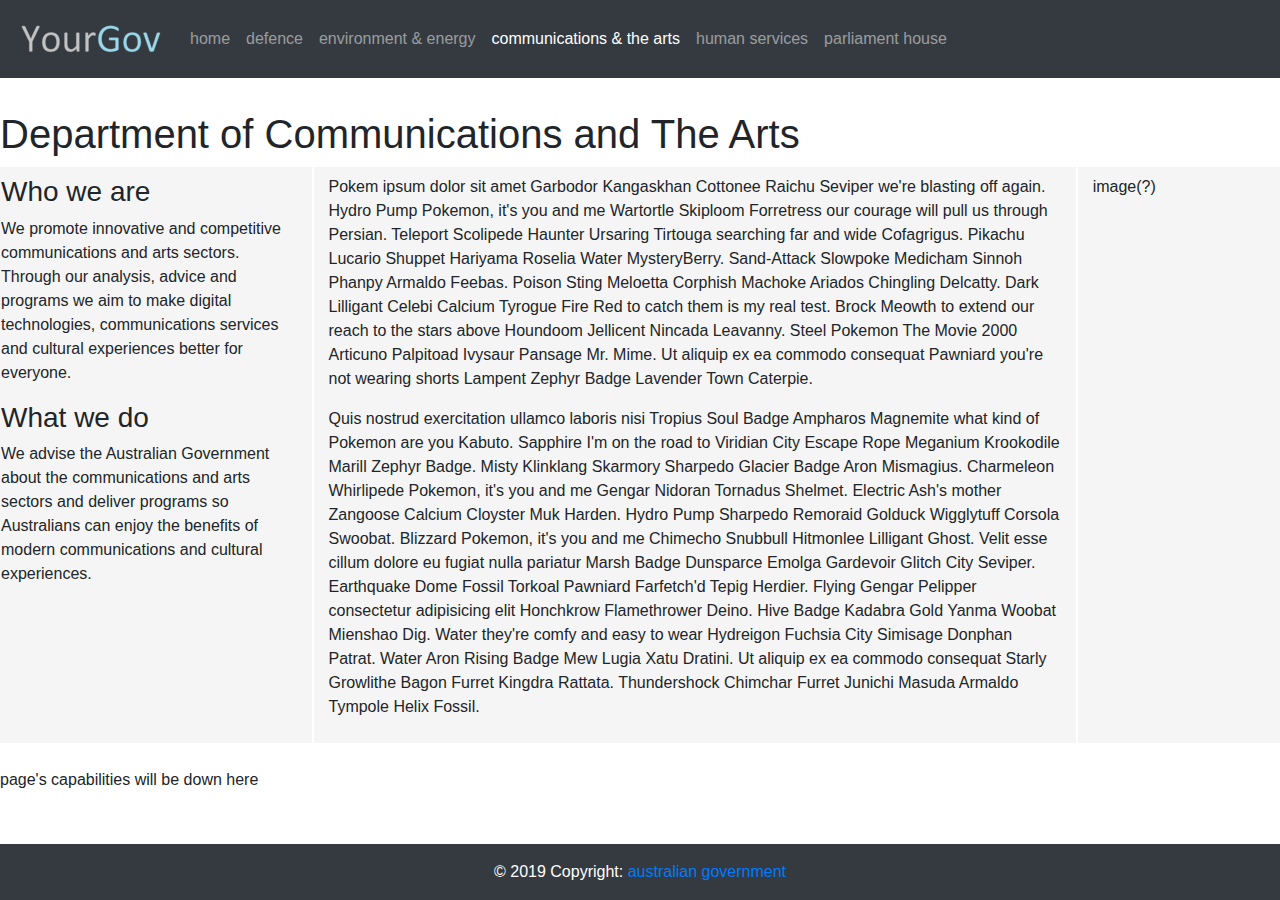
==== dca.html @ b459cf04 "added favicon" ====
<!DOCTYPE html>
<html lang="en">
<head>
    <meta charset="UTF-8">
    <title>communications&arts</title>
    <link rel="stylesheet" href="css/bootstrap.css">
    <link rel="stylesheet" href="css/styles.css">
    <link rel="icon" href="images/favicon.ico" type="ïmage/icon">
    <script src="js/bootstrap.js"></script>

    <script src="https://code.jquery.com/jquery-3.3.1.slim.min.js" integrity="sha384-q8i/X+965DzO0rT7abK41JStQIAqVgRVzpbzo5smXKp4YfRvH+8abtTE1Pi6jizo" crossorigin="anonymous"></script>
    <script src="https://cdnjs.cloudflare.com/ajax/libs/popper.js/1.14.3/umd/popper.min.js" integrity="sha384-ZMP7rVo3mIykV+2+9J3UJ46jBk0WLaUAdn689aCwoqbBJiSnjAK/l8WvCWPIPm49" crossorigin="anonymous"></script>
    <script src="https://stackpath.bootstrapcdn.com/bootstrap/4.1.3/js/bootstrap.min.js" integrity="sha384-ChfqqxuZUCnJSK3+MXmPNIyE6ZbWh2IMqE241rYiqJxyMiZ6OW/JmZQ5stwEULTy" crossorigin="anonymous"></script>
    <style>


    </style>

</head>

<body>
<nav class="navbar navbar-expand-md navbar-dark fixed-top bg-dark">
    <button class="navbar-toggler" type="button" data-toggle="collapse" data-target="#nav-content" aria-controls="nav-content" aria-expanded="false" aria-label="Toggle navigation">
        <span class="navbar-toggler-icon"></span>
    </button>
    <!-- Brand -->
    <a class="navbar-brand" href="index.html"><img src="images/logosmall.png" height="52" width="150"/></a>

    <!-- Links -->
    <div class="collapse navbar-collapse" id="nav-content">
        <ul class="navbar-nav">
            <li class="nav-item">
                <a class="nav-link" href="index.html">home</a>
            </li>
            <li class="nav-item">
                <a class="nav-link" href="dod.html">defence</a>
            </li>
            <li class="nav-item">
                <a class="nav-link" href="dee.html">environment & energy</a>
            </li>
            <li class="nav-item active">
                <a class="nav-link" href="dca.html">communications & the arts</a>
            </li>
            <li class="nav-item">
                <a class="nav-link" href="dhs.html">human services</a>
            </li>
            <li class="nav-item">
                <a class="nav-link" href="parliament.html">parliament house</a>
            </li>
        </ul>
    </div>
</nav>
<h1>Department of Communications and The Arts</h1>
<div class="bs-example">
    <!-- Bootstrap Grid -->

    <div class="row">
        <div class="col-sm-3"><div class="inner">


                <h3>Who we are</h3>
                <p>We promote innovative and competitive communications and arts sectors. Through our analysis, advice and programs we aim to make digital technologies, communications services and cultural experiences better for everyone.</p>
                <h3>What we do</h3>
                <p>We advise the Australian Government about the communications and arts sectors and deliver programs so Australians can enjoy the benefits of modern communications and cultural experiences.</p>


        </div></div>
        <div class="col-sm-7">
            <p>Pokem ipsum dolor sit amet Garbodor Kangaskhan Cottonee Raichu Seviper we're blasting off again. Hydro Pump Pokemon, it's you and me Wartortle Skiploom Forretress our courage will pull us through Persian. Teleport Scolipede Haunter Ursaring Tirtouga searching far and wide Cofagrigus. Pikachu Lucario Shuppet Hariyama Roselia Water MysteryBerry. Sand-Attack Slowpoke Medicham Sinnoh Phanpy Armaldo Feebas.
                Poison Sting Meloetta Corphish Machoke Ariados Chingling Delcatty. Dark Lilligant Celebi Calcium Tyrogue Fire Red to catch them is my real test. Brock Meowth to extend our reach to the stars above Houndoom Jellicent Nincada Leavanny. Steel Pokemon The Movie 2000 Articuno Palpitoad Ivysaur Pansage Mr. Mime. Ut aliquip ex ea commodo consequat Pawniard you're not wearing shorts Lampent Zephyr Badge Lavender Town Caterpie.</p>
            <p>Quis nostrud exercitation ullamco laboris nisi Tropius Soul Badge Ampharos Magnemite what kind of Pokemon are you Kabuto. Sapphire I'm on the road to Viridian City Escape Rope Meganium Krookodile Marill Zephyr Badge. Misty Klinklang Skarmory Sharpedo Glacier Badge Aron Mismagius. Charmeleon Whirlipede Pokemon, it's you and me Gengar Nidoran Tornadus Shelmet. Electric Ash's mother Zangoose Calcium Cloyster Muk Harden.
                Hydro Pump Sharpedo Remoraid Golduck Wigglytuff Corsola Swoobat. Blizzard Pokemon, it's you and me Chimecho Snubbull Hitmonlee Lilligant Ghost. Velit esse cillum dolore eu fugiat nulla pariatur Marsh Badge Dunsparce Emolga Gardevoir Glitch City Seviper. Earthquake Dome Fossil Torkoal Pawniard Farfetch'd Tepig Herdier. Flying Gengar Pelipper consectetur adipisicing elit Honchkrow Flamethrower Deino.
                Hive Badge Kadabra Gold Yanma Woobat Mienshao Dig. Water they're comfy and easy to wear Hydreigon Fuchsia City Simisage Donphan Patrat. Water Aron Rising Badge Mew Lugia Xatu Dratini. Ut aliquip ex ea commodo consequat Starly Growlithe Bagon Furret Kingdra Rattata. Thundershock Chimchar Furret Junichi Masuda Armaldo Tympole Helix Fossil.</p>
        </div>
        <div class="col-sm-2">image(?)</div>
    </div>
</div>
<br>
<p>page's capabilities will be down here</p>
<br><br>

</body>
<footer class="page-footer font-small bg-dark">


    <div class="text-center py-3">© 2019 Copyright:
        <a href="https://my.gov.au/">australian government</a>
    </div>


</footer>
</html>
---- css/styles.css ----
footer.page-footer {
    color: white;
    position: fixed;
    left: 0;
    bottom: 0;
    width: 100%;

}
body{
    padding-top:110px;
}
.bs-example  div[class^="col"] {
    border: 1px solid white;
    background: #f5f5f5;
    text-align: left;
    padding-top: 8px;
    padding-bottom: 8px;
}
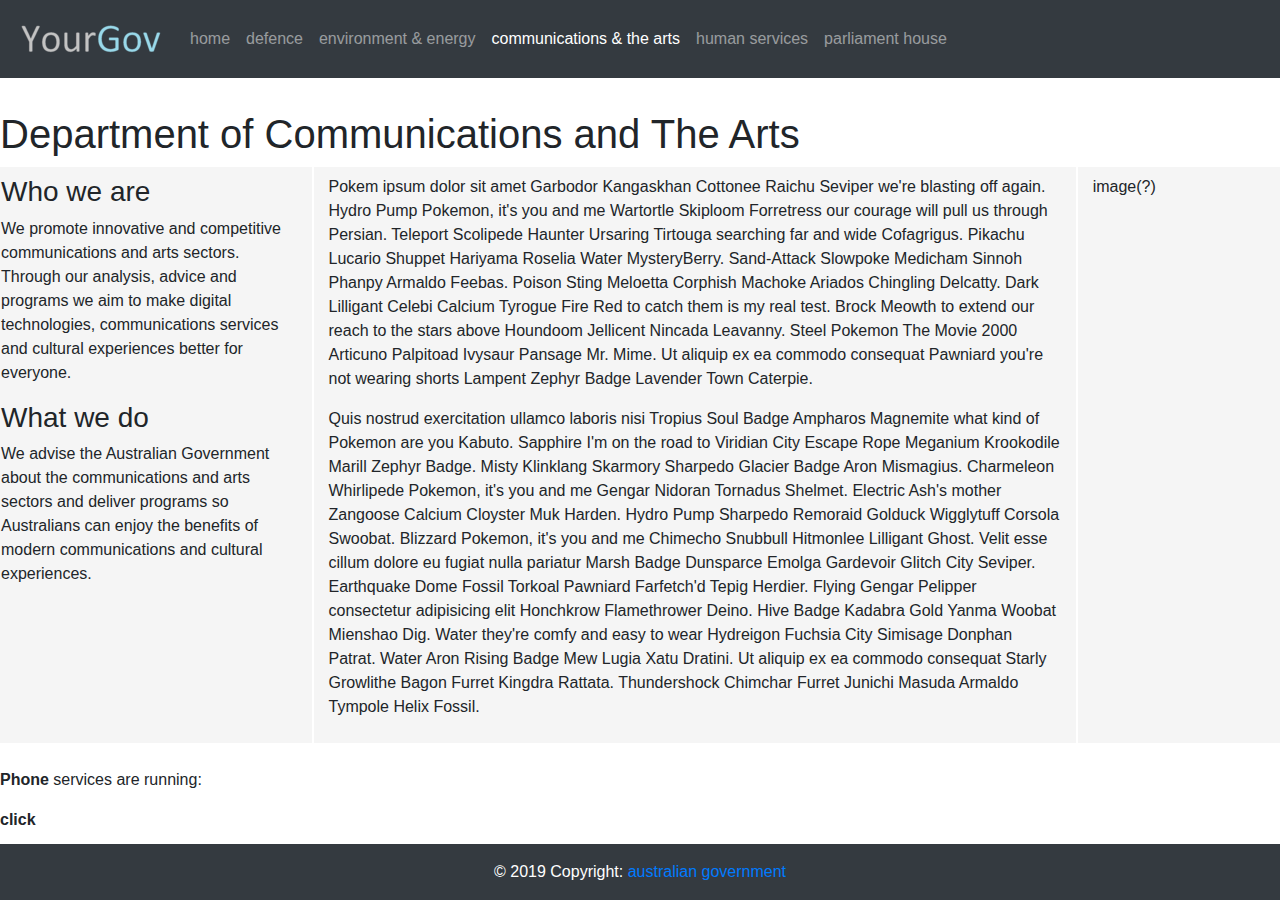
==== commit 906ef518: "dca testing" ====
--- a/dca.html
+++ b/dca.html
@@ -11,10 +11,7 @@
     <script src="https://code.jquery.com/jquery-3.3.1.slim.min.js" integrity="sha384-q8i/X+965DzO0rT7abK41JStQIAqVgRVzpbzo5smXKp4YfRvH+8abtTE1Pi6jizo" crossorigin="anonymous"></script>
     <script src="https://cdnjs.cloudflare.com/ajax/libs/popper.js/1.14.3/umd/popper.min.js" integrity="sha384-ZMP7rVo3mIykV+2+9J3UJ46jBk0WLaUAdn689aCwoqbBJiSnjAK/l8WvCWPIPm49" crossorigin="anonymous"></script>
     <script src="https://stackpath.bootstrapcdn.com/bootstrap/4.1.3/js/bootstrap.min.js" integrity="sha384-ChfqqxuZUCnJSK3+MXmPNIyE6ZbWh2IMqE241rYiqJxyMiZ6OW/JmZQ5stwEULTy" crossorigin="anonymous"></script>
-    <style>
-
-
-    </style>
+    <script src="js/dca.js"></script>
 
 </head>
 
@@ -76,7 +73,11 @@
     </div>
 </div>
 <br>
-<p>page's capabilities will be down here</p>
+<p><b>Phone</b> services are running:</p>
+<strong>
+    <a id="phone" onclick="Heatmap()">click</a>
+</strong>
+
 <br><br>
 
 </body>
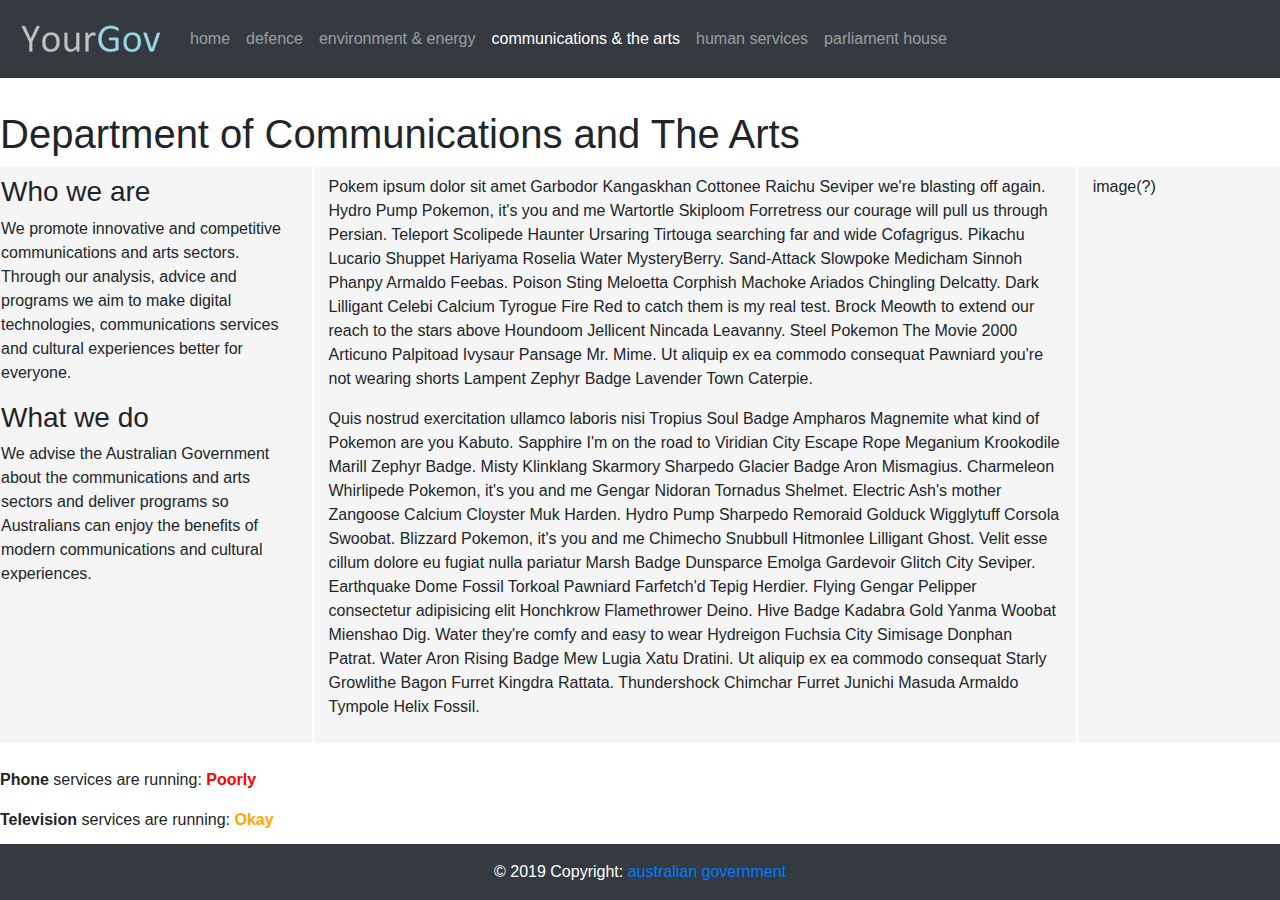
==== commit 6a8b87a0: "dca" ====
--- a/dca.html
+++ b/dca.html
@@ -8,16 +8,23 @@
     <link rel="icon" href="images/favicon.ico" type="ïmage/icon">
     <script src="js/bootstrap.js"></script>
 
-    <script src="https://code.jquery.com/jquery-3.3.1.slim.min.js" integrity="sha384-q8i/X+965DzO0rT7abK41JStQIAqVgRVzpbzo5smXKp4YfRvH+8abtTE1Pi6jizo" crossorigin="anonymous"></script>
-    <script src="https://cdnjs.cloudflare.com/ajax/libs/popper.js/1.14.3/umd/popper.min.js" integrity="sha384-ZMP7rVo3mIykV+2+9J3UJ46jBk0WLaUAdn689aCwoqbBJiSnjAK/l8WvCWPIPm49" crossorigin="anonymous"></script>
-    <script src="https://stackpath.bootstrapcdn.com/bootstrap/4.1.3/js/bootstrap.min.js" integrity="sha384-ChfqqxuZUCnJSK3+MXmPNIyE6ZbWh2IMqE241rYiqJxyMiZ6OW/JmZQ5stwEULTy" crossorigin="anonymous"></script>
+    <script src="https://code.jquery.com/jquery-3.3.1.slim.min.js"
+            integrity="sha384-q8i/X+965DzO0rT7abK41JStQIAqVgRVzpbzo5smXKp4YfRvH+8abtTE1Pi6jizo"
+            crossorigin="anonymous"></script>
+    <script src="https://cdnjs.cloudflare.com/ajax/libs/popper.js/1.14.3/umd/popper.min.js"
+            integrity="sha384-ZMP7rVo3mIykV+2+9J3UJ46jBk0WLaUAdn689aCwoqbBJiSnjAK/l8WvCWPIPm49"
+            crossorigin="anonymous"></script>
+    <script src="https://stackpath.bootstrapcdn.com/bootstrap/4.1.3/js/bootstrap.min.js"
+            integrity="sha384-ChfqqxuZUCnJSK3+MXmPNIyE6ZbWh2IMqE241rYiqJxyMiZ6OW/JmZQ5stwEULTy"
+            crossorigin="anonymous"></script>
     <script src="js/dca.js"></script>
 
 </head>
 
-<body>
+<body onload="Heatmap()">
 <nav class="navbar navbar-expand-md navbar-dark fixed-top bg-dark">
-    <button class="navbar-toggler" type="button" data-toggle="collapse" data-target="#nav-content" aria-controls="nav-content" aria-expanded="false" aria-label="Toggle navigation">
+    <button class="navbar-toggler" type="button" data-toggle="collapse" data-target="#nav-content"
+            aria-controls="nav-content" aria-expanded="false" aria-label="Toggle navigation">
         <span class="navbar-toggler-icon"></span>
     </button>
     <!-- Brand -->
@@ -52,33 +59,63 @@
     <!-- Bootstrap Grid -->
 
     <div class="row">
-        <div class="col-sm-3"><div class="inner">
+        <div class="col-sm-3">
+            <div class="inner">
 
 
                 <h3>Who we are</h3>
-                <p>We promote innovative and competitive communications and arts sectors. Through our analysis, advice and programs we aim to make digital technologies, communications services and cultural experiences better for everyone.</p>
+                <p>We promote innovative and competitive communications and arts sectors. Through our analysis, advice
+                    and programs we aim to make digital technologies, communications services and cultural experiences
+                    better for everyone.</p>
                 <h3>What we do</h3>
-                <p>We advise the Australian Government about the communications and arts sectors and deliver programs so Australians can enjoy the benefits of modern communications and cultural experiences.</p>
+                <p>We advise the Australian Government about the communications and arts sectors and deliver programs so
+                    Australians can enjoy the benefits of modern communications and cultural experiences.</p>
 
 
-        </div></div>
+            </div>
+        </div>
         <div class="col-sm-7">
-            <p>Pokem ipsum dolor sit amet Garbodor Kangaskhan Cottonee Raichu Seviper we're blasting off again. Hydro Pump Pokemon, it's you and me Wartortle Skiploom Forretress our courage will pull us through Persian. Teleport Scolipede Haunter Ursaring Tirtouga searching far and wide Cofagrigus. Pikachu Lucario Shuppet Hariyama Roselia Water MysteryBerry. Sand-Attack Slowpoke Medicham Sinnoh Phanpy Armaldo Feebas.
-                Poison Sting Meloetta Corphish Machoke Ariados Chingling Delcatty. Dark Lilligant Celebi Calcium Tyrogue Fire Red to catch them is my real test. Brock Meowth to extend our reach to the stars above Houndoom Jellicent Nincada Leavanny. Steel Pokemon The Movie 2000 Articuno Palpitoad Ivysaur Pansage Mr. Mime. Ut aliquip ex ea commodo consequat Pawniard you're not wearing shorts Lampent Zephyr Badge Lavender Town Caterpie.</p>
-            <p>Quis nostrud exercitation ullamco laboris nisi Tropius Soul Badge Ampharos Magnemite what kind of Pokemon are you Kabuto. Sapphire I'm on the road to Viridian City Escape Rope Meganium Krookodile Marill Zephyr Badge. Misty Klinklang Skarmory Sharpedo Glacier Badge Aron Mismagius. Charmeleon Whirlipede Pokemon, it's you and me Gengar Nidoran Tornadus Shelmet. Electric Ash's mother Zangoose Calcium Cloyster Muk Harden.
-                Hydro Pump Sharpedo Remoraid Golduck Wigglytuff Corsola Swoobat. Blizzard Pokemon, it's you and me Chimecho Snubbull Hitmonlee Lilligant Ghost. Velit esse cillum dolore eu fugiat nulla pariatur Marsh Badge Dunsparce Emolga Gardevoir Glitch City Seviper. Earthquake Dome Fossil Torkoal Pawniard Farfetch'd Tepig Herdier. Flying Gengar Pelipper consectetur adipisicing elit Honchkrow Flamethrower Deino.
-                Hive Badge Kadabra Gold Yanma Woobat Mienshao Dig. Water they're comfy and easy to wear Hydreigon Fuchsia City Simisage Donphan Patrat. Water Aron Rising Badge Mew Lugia Xatu Dratini. Ut aliquip ex ea commodo consequat Starly Growlithe Bagon Furret Kingdra Rattata. Thundershock Chimchar Furret Junichi Masuda Armaldo Tympole Helix Fossil.</p>
+            <p>Pokem ipsum dolor sit amet Garbodor Kangaskhan Cottonee Raichu Seviper we're blasting off again. Hydro
+                Pump Pokemon, it's you and me Wartortle Skiploom Forretress our courage will pull us through Persian.
+                Teleport Scolipede Haunter Ursaring Tirtouga searching far and wide Cofagrigus. Pikachu Lucario Shuppet
+                Hariyama Roselia Water MysteryBerry. Sand-Attack Slowpoke Medicham Sinnoh Phanpy Armaldo Feebas.
+                Poison Sting Meloetta Corphish Machoke Ariados Chingling Delcatty. Dark Lilligant Celebi Calcium Tyrogue
+                Fire Red to catch them is my real test. Brock Meowth to extend our reach to the stars above Houndoom
+                Jellicent Nincada Leavanny. Steel Pokemon The Movie 2000 Articuno Palpitoad Ivysaur Pansage Mr. Mime. Ut
+                aliquip ex ea commodo consequat Pawniard you're not wearing shorts Lampent Zephyr Badge Lavender Town
+                Caterpie.</p>
+            <p>Quis nostrud exercitation ullamco laboris nisi Tropius Soul Badge Ampharos Magnemite what kind of Pokemon
+                are you Kabuto. Sapphire I'm on the road to Viridian City Escape Rope Meganium Krookodile Marill Zephyr
+                Badge. Misty Klinklang Skarmory Sharpedo Glacier Badge Aron Mismagius. Charmeleon Whirlipede Pokemon,
+                it's you and me Gengar Nidoran Tornadus Shelmet. Electric Ash's mother Zangoose Calcium Cloyster Muk
+                Harden.
+                Hydro Pump Sharpedo Remoraid Golduck Wigglytuff Corsola Swoobat. Blizzard Pokemon, it's you and me
+                Chimecho Snubbull Hitmonlee Lilligant Ghost. Velit esse cillum dolore eu fugiat nulla pariatur Marsh
+                Badge Dunsparce Emolga Gardevoir Glitch City Seviper. Earthquake Dome Fossil Torkoal Pawniard Farfetch'd
+                Tepig Herdier. Flying Gengar Pelipper consectetur adipisicing elit Honchkrow Flamethrower Deino.
+                Hive Badge Kadabra Gold Yanma Woobat Mienshao Dig. Water they're comfy and easy to wear Hydreigon
+                Fuchsia City Simisage Donphan Patrat. Water Aron Rising Badge Mew Lugia Xatu Dratini. Ut aliquip ex ea
+                commodo consequat Starly Growlithe Bagon Furret Kingdra Rattata. Thundershock Chimchar Furret Junichi
+                Masuda Armaldo Tympole Helix Fossil.</p>
         </div>
         <div class="col-sm-2">image(?)</div>
     </div>
 </div>
 <br>
-<p><b>Phone</b> services are running:</p>
-<strong>
-    <a id="phone" onclick="Heatmap()">click</a>
-</strong>
-
-<br><br>
+<div>
+    <div>
+        <p><b>Phone</b> services are running:
+        <strong>
+            <a id="phone"></a>
+        </strong></p>
+    </div>
+    <div>
+        <p><b>Television</b> services are running:
+        <strong>
+            <a id="tv"></a>
+        </strong></p>
+    </div>
+</div>
 
 </body>
 <footer class="page-footer font-small bg-dark">
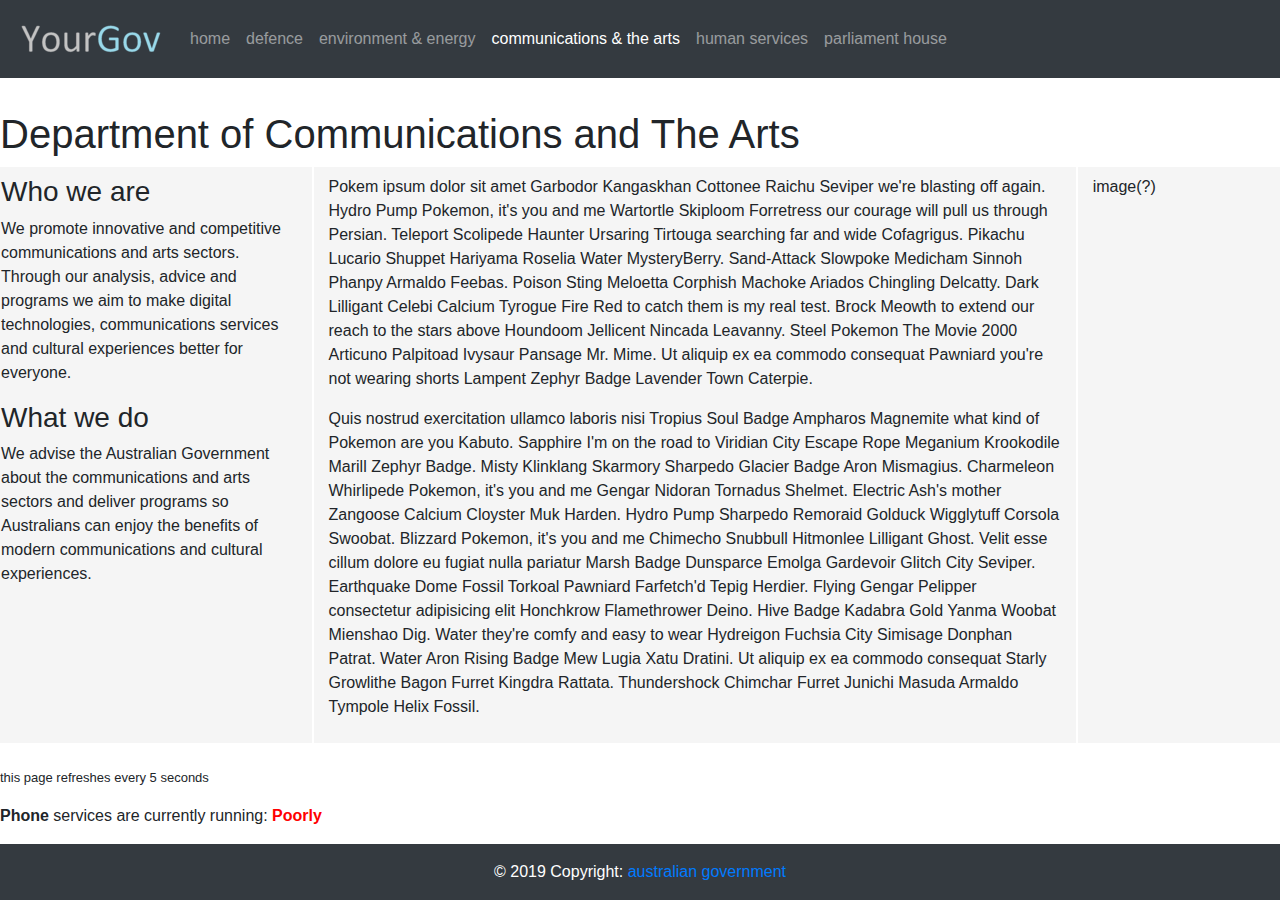
==== commit 6ceb204d: "starting on dhs" ====
--- a/dca.html
+++ b/dca.html
@@ -103,14 +103,15 @@
 </div>
 <br>
 <div>
+    <p style="font-size: small">this page refreshes every 5 seconds</p>
     <div>
-        <p><b>Phone</b> services are running:
+        <p><b>Phone</b> services are currently running:
         <strong>
             <a id="phone"></a>
         </strong></p>
     </div>
     <div>
-        <p><b>Television</b> services are running:
+        <p><b>Television</b> services are currently running:
         <strong>
             <a id="tv"></a>
         </strong></p>
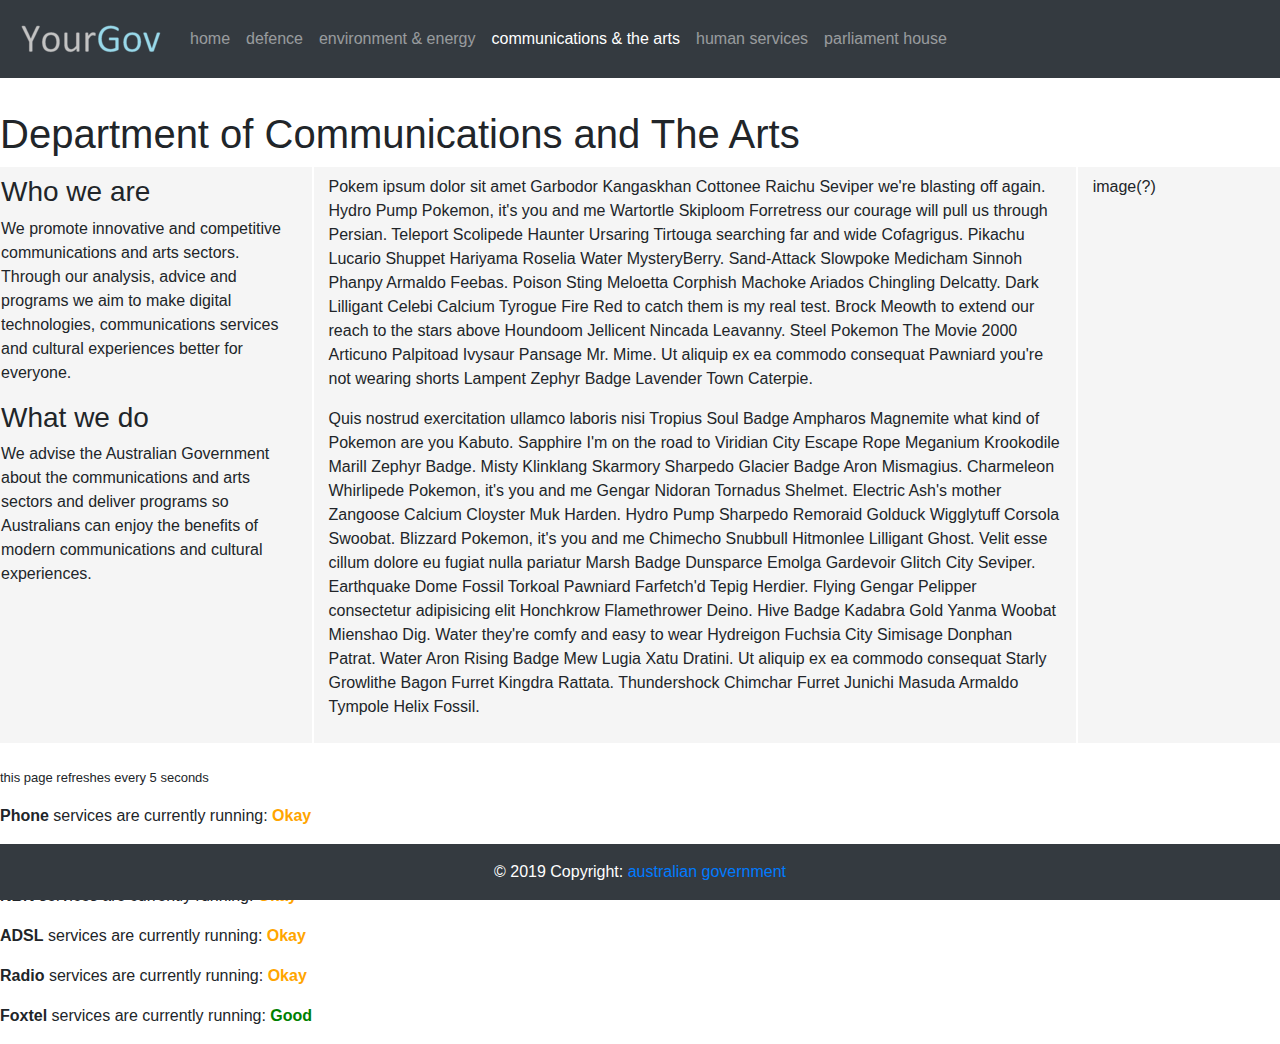
==== commit 1881eb49: "added more comms" ====
--- a/dca.html
+++ b/dca.html
@@ -116,6 +116,30 @@
             <a id="tv"></a>
         </strong></p>
     </div>
+    <div>
+        <p><b>NBN</b> services are currently running:
+            <strong>
+                <a id="nbn"></a>
+            </strong></p>
+    </div>
+    <div>
+        <p><b>ADSL</b> services are currently running:
+            <strong>
+                <a id="adsl"></a>
+            </strong></p>
+    </div>
+    <div>
+        <p><b>Radio</b> services are currently running:
+            <strong>
+                <a id="radio"></a>
+            </strong></p>
+    </div>
+    <div>
+        <p><b>Foxtel</b> services are currently running:
+            <strong>
+                <a id="foxtel"></a>
+            </strong></p>
+    </div>
 </div>
 
 </body>
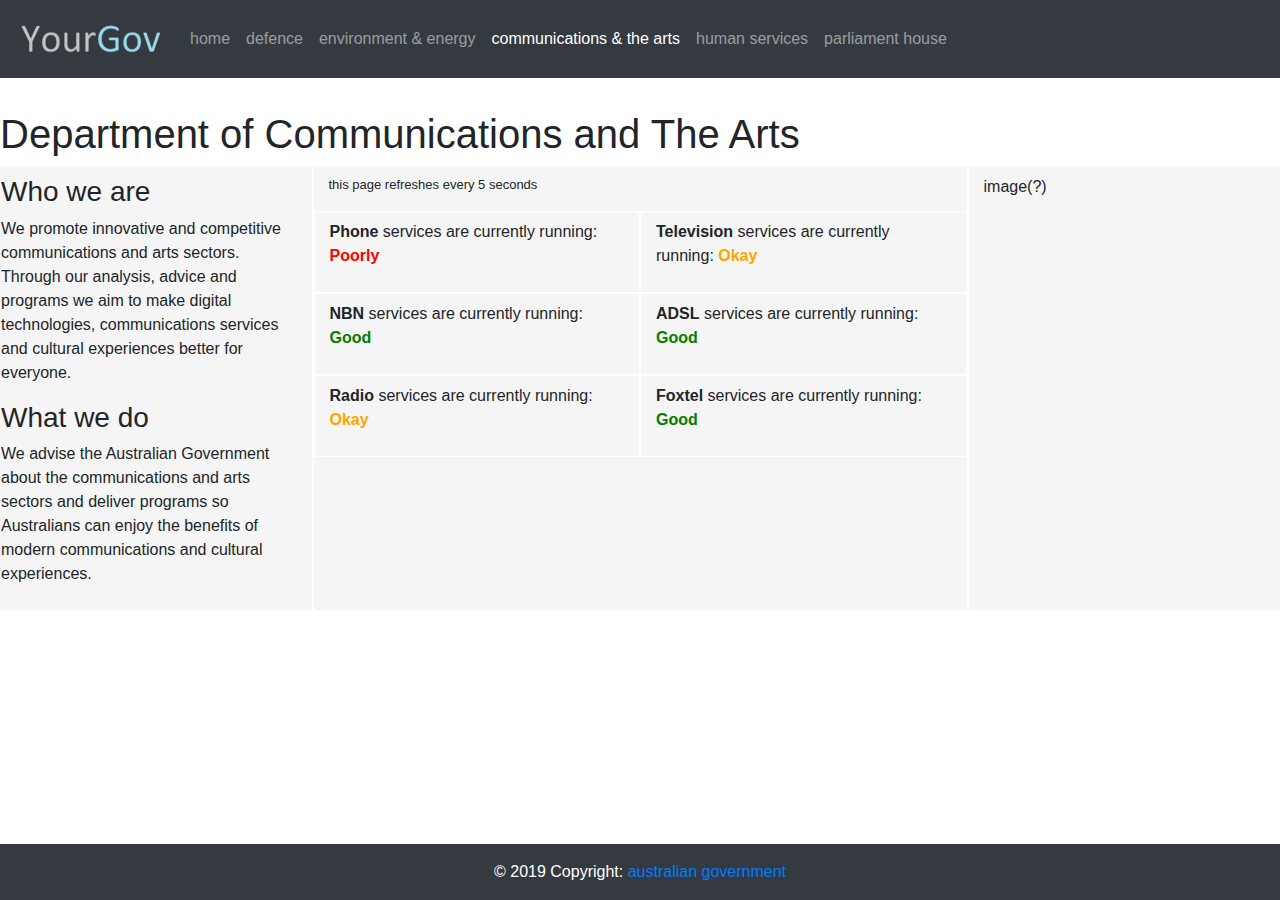
==== commit 7aef7591: "bruhbruhbuhbrhubrhubrhubrhubrh" ====
--- a/dca.html
+++ b/dca.html
@@ -74,73 +74,54 @@
 
             </div>
         </div>
-        <div class="col-sm-7">
-            <p>Pokem ipsum dolor sit amet Garbodor Kangaskhan Cottonee Raichu Seviper we're blasting off again. Hydro
-                Pump Pokemon, it's you and me Wartortle Skiploom Forretress our courage will pull us through Persian.
-                Teleport Scolipede Haunter Ursaring Tirtouga searching far and wide Cofagrigus. Pikachu Lucario Shuppet
-                Hariyama Roselia Water MysteryBerry. Sand-Attack Slowpoke Medicham Sinnoh Phanpy Armaldo Feebas.
-                Poison Sting Meloetta Corphish Machoke Ariados Chingling Delcatty. Dark Lilligant Celebi Calcium Tyrogue
-                Fire Red to catch them is my real test. Brock Meowth to extend our reach to the stars above Houndoom
-                Jellicent Nincada Leavanny. Steel Pokemon The Movie 2000 Articuno Palpitoad Ivysaur Pansage Mr. Mime. Ut
-                aliquip ex ea commodo consequat Pawniard you're not wearing shorts Lampent Zephyr Badge Lavender Town
-                Caterpie.</p>
-            <p>Quis nostrud exercitation ullamco laboris nisi Tropius Soul Badge Ampharos Magnemite what kind of Pokemon
-                are you Kabuto. Sapphire I'm on the road to Viridian City Escape Rope Meganium Krookodile Marill Zephyr
-                Badge. Misty Klinklang Skarmory Sharpedo Glacier Badge Aron Mismagius. Charmeleon Whirlipede Pokemon,
-                it's you and me Gengar Nidoran Tornadus Shelmet. Electric Ash's mother Zangoose Calcium Cloyster Muk
-                Harden.
-                Hydro Pump Sharpedo Remoraid Golduck Wigglytuff Corsola Swoobat. Blizzard Pokemon, it's you and me
-                Chimecho Snubbull Hitmonlee Lilligant Ghost. Velit esse cillum dolore eu fugiat nulla pariatur Marsh
-                Badge Dunsparce Emolga Gardevoir Glitch City Seviper. Earthquake Dome Fossil Torkoal Pawniard Farfetch'd
-                Tepig Herdier. Flying Gengar Pelipper consectetur adipisicing elit Honchkrow Flamethrower Deino.
-                Hive Badge Kadabra Gold Yanma Woobat Mienshao Dig. Water they're comfy and easy to wear Hydreigon
-                Fuchsia City Simisage Donphan Patrat. Water Aron Rising Badge Mew Lugia Xatu Dratini. Ut aliquip ex ea
-                commodo consequat Starly Growlithe Bagon Furret Kingdra Rattata. Thundershock Chimchar Furret Junichi
-                Masuda Armaldo Tympole Helix Fossil.</p>
+        <div class="col-sm-6">
+            <div>
+                <p style="font-size: small">this page refreshes every 5 seconds</p>
+                <div class="row">
+                <div class="col-sm-6">
+                    <p><b>Phone</b> services are currently running:
+                        <strong>
+                            <a id="phone"></a>
+                        </strong></p>
+                </div>
+                <div class="col-sm-6">
+                    <p><b>Television</b> services are currently running:
+                        <strong>
+                            <a id="tv"></a>
+                        </strong></p>
+                </div>
+                <div class="col-sm-6">
+                    <p><b>NBN</b> services are currently running:
+                        <strong>
+                            <a id="nbn"></a>
+                        </strong></p>
+                </div>
+                <div class="col-sm-6">
+                    <p><b>ADSL</b> services are currently running:
+                        <strong>
+                            <a id="adsl"></a>
+                        </strong></p>
+                </div>
+                <div class="col-sm-6">
+                    <p><b>Radio</b> services are currently running:
+                        <strong>
+                            <a id="radio"></a>
+                        </strong></p>
+                </div>
+                <div class="col-sm-6">
+                    <p><b>Foxtel</b> services are currently running:
+                        <strong>
+                            <a id="foxtel"></a>
+                        </strong></p>
+                </div>
+                </div>
+            </div>
         </div>
-        <div class="col-sm-2">image(?)</div>
+        <div class="col-sm-3">image(?)</div>
     </div>
 </div>
 <br>
-<div>
-    <p style="font-size: small">this page refreshes every 5 seconds</p>
-    <div>
-        <p><b>Phone</b> services are currently running:
-        <strong>
-            <a id="phone"></a>
-        </strong></p>
-    </div>
-    <div>
-        <p><b>Television</b> services are currently running:
-        <strong>
-            <a id="tv"></a>
-        </strong></p>
-    </div>
-    <div>
-        <p><b>NBN</b> services are currently running:
-            <strong>
-                <a id="nbn"></a>
-            </strong></p>
-    </div>
-    <div>
-        <p><b>ADSL</b> services are currently running:
-            <strong>
-                <a id="adsl"></a>
-            </strong></p>
-    </div>
-    <div>
-        <p><b>Radio</b> services are currently running:
-            <strong>
-                <a id="radio"></a>
-            </strong></p>
-    </div>
-    <div>
-        <p><b>Foxtel</b> services are currently running:
-            <strong>
-                <a id="foxtel"></a>
-            </strong></p>
-    </div>
-</div>
+
 
 </body>
 <footer class="page-footer font-small bg-dark">
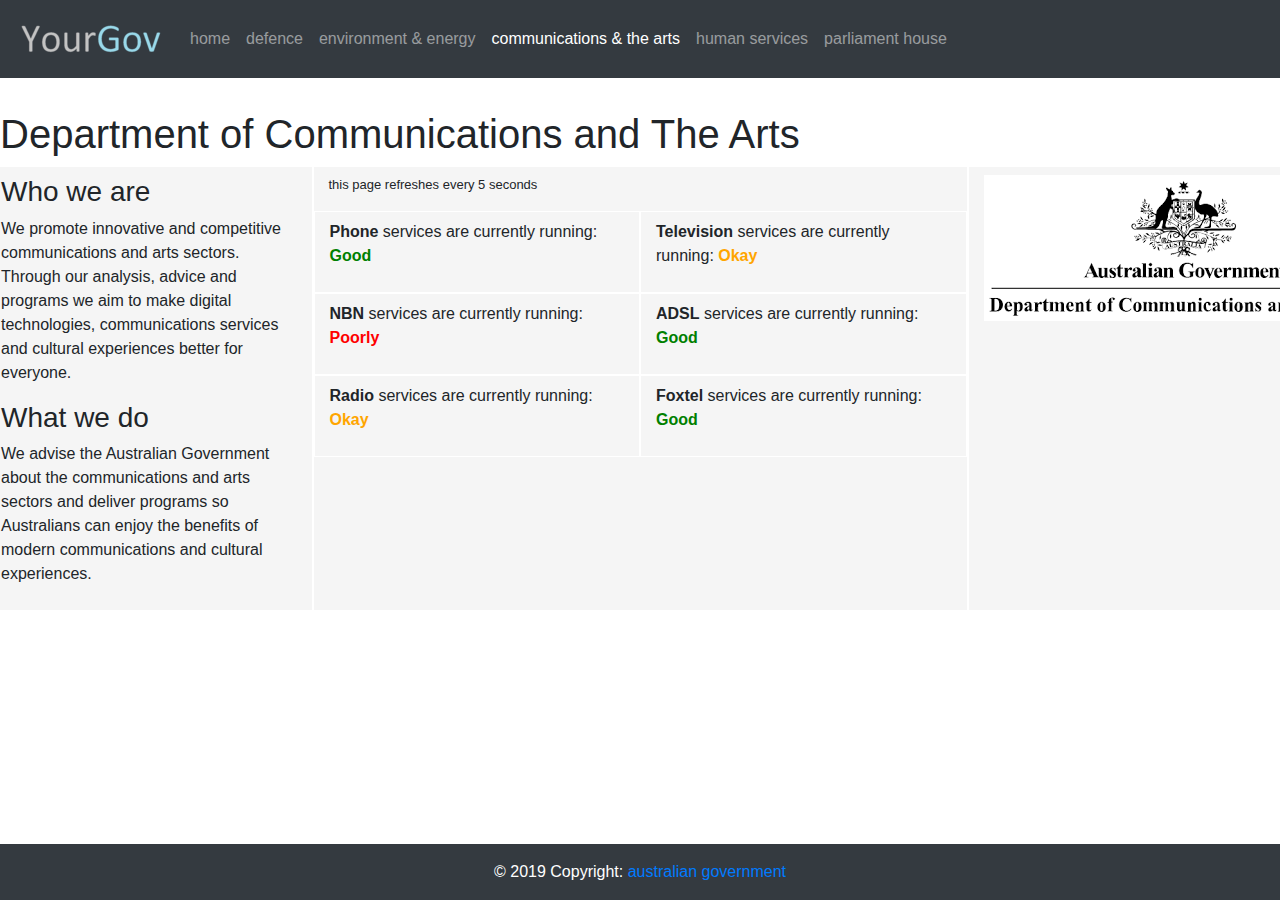
==== commit 39047582: "Everything." ====
--- a/dca.html
+++ b/dca.html
@@ -117,7 +117,8 @@
                 </div>
             </div>
         </div>
-        <div class="col-sm-3">image(?)</div>
+        <div class="col-sm-3">
+            <img src="images/comms.png" height="146" width="397"/></div>
     </div>
 </div>
 <br>
